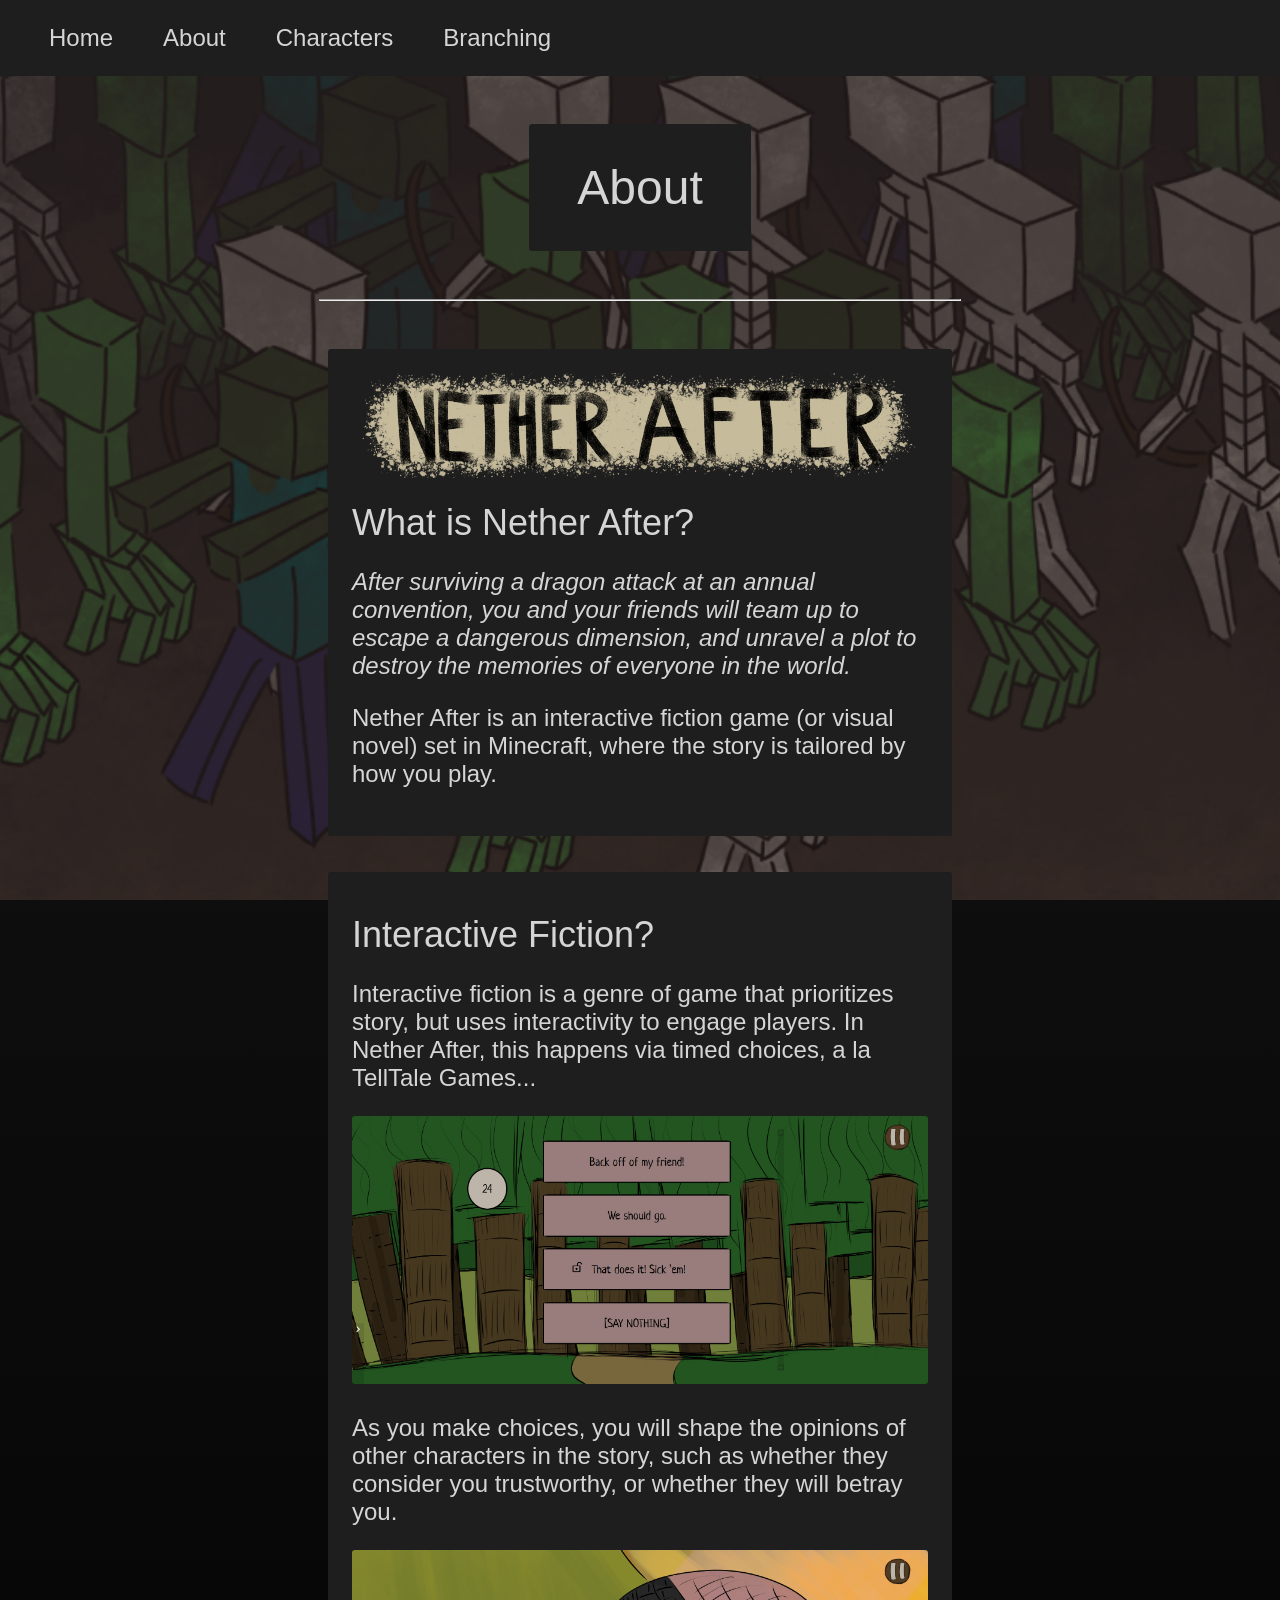
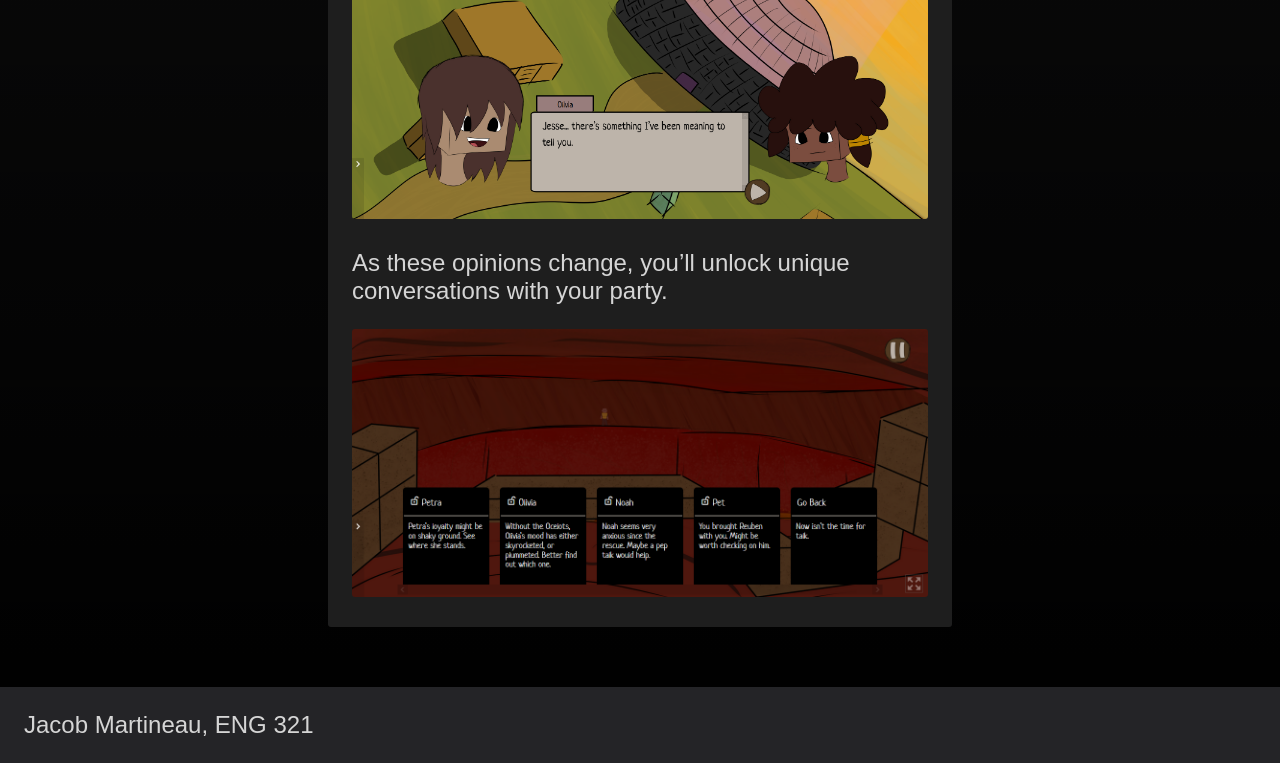
==== about.html @ a1355483 "initial commit" ====
<!DOCTYPE html>
<html lang="en">
<head>
    <meta charset="UTF-8">
    <meta name="viewport" content="width=device-width, initial-scale=1.0">
    <link rel="icon" type="image/x-icon" href="favicon.png">
    <link rel="stylesheet" href="styles.css">
    <title>About Nether After</title>
</head>
<body>
    <header>
        <nav>
            <ul>
                <li>
                    <a href="index.html">Home</a>
                </li>
                <li>
                    <a href="about.html">About</a>
                </li>
                <li>
                    <a href="characters.html">Characters</a>
                </li>
                <li>
                    <a href="branching.html">Branching</a>
                </li>
            </ul>
        </nav>
    </header>
    <span class="background-image">
        <img src="swarm-of-mobs.png" alt="background-image">
    </span>
    <main>
        <h1>
            About
        </h1>
        <hr>
        <article>
            <img src="title.png" alt="game title">
            <h2>
                What is Nether After?
            </h2>
            <p>
                <i>
                    After surviving a dragon attack at an annual convention, 
                    you and your friends will team up to escape a dangerous dimension, 
                    and unravel a plot to destroy the memories of everyone in the world.
                </i>
            </p>
            <p>
                Nether After is an interactive fiction game (or visual novel) set in Minecraft, 
                where the story is tailored by how you play.
            </p>
        </article>
        <article>
            <h2>
                Interactive Fiction?
            </h2>
            <p>
                Interactive fiction is a genre of game that prioritizes story, 
                but uses interactivity to engage players. In Nether After,
                this happens via timed choices, a la TellTale Games...
            </p>
            <img src="Snipaste_2023-12-31_17-43-54.png" alt="timed choices">
            <p>
                As you make choices, you will shape the opinions of other characters in the story,
                such as whether they consider you trustworthy, or whether they will betray you.
            </p>
            <img src="Snipaste_2023-12-31_17-47-51.png" alt="character opinions change">
            <p>
                As these opinions change, you’ll unlock unique conversations with your party.
            </p>
            <img src="Snipaste_2023-12-31_17-16-13.png" alt="unlocked character interactions">
        </article>
    </main>
    <footer>
        <p>
            Jacob Martineau, ENG 321
        </p>
    </footer>
</body>
</html>
---- styles.css ----
:root {
  --document-color: rgb(22, 22, 23);
  --background-color: rgb(30, 30, 30);
  --paragraph-color: rgb(213, 213, 213);
  --background-hover-color: rgb(36, 36, 39);
  --paragraph-hover-color: rgb(255, 255, 255);
}
html {
    background-color: var(--document-color);
    font-family: Arial, Helvetica, sans-serif;
    font-size: 24px;
    background-image: linear-gradient(to top, black, rgba(0,0,0,0));
    scroll-behavior: smooth;
}
body {
    overflow-y: scroll;
    margin: 0;
}
.background-image {
    position: fixed;
    left: 0; right: 0; top: 0; bottom: 0;
    z-index: -1;
}
.background-image img {
    height: 100%;
    object-fit: cover;
    filter: brightness(75%);
}
p {
    font-size: 1em;
}
img {
    max-width: 100%;
    object-fit: cover;
}
a img {
    transition-duration: 0.3s;
}
a img:hover {
    filter:brightness(125%);
}
nav img {
    max-height: 2em;
}
footer {
    max-width: 100%;
    display: block;
    color: var(--paragraph-color);
    overflow-x: hidden;
}
footer p {
    display: block;
    padding: 1em;
    background-color: var(--background-hover-color);
    margin: 0;
}
h1, nav a, article, article img {
    border-radius: 3px;
}
h1 {
    text-align: center;
    padding: 0.75em 1em 0.75em 1em;
    background-color: var(--background-color);
    color: var(--paragraph-color);
    font-weight: normal;
    margin: 0;
}
h2 {
    font-weight: normal;
    color: var(--paragraph-color);
    padding: 0;
    margin: 0.5em 0 0 0;
}
main hr {
    width: 50vw;
    margin: 2em;
}
header {
    display: flex;
    flex-direction: row;
    align-items: center;
    justify-content: center;
    background-color: var(--background-color);
    height: min-content;
    margin-bottom: 1em;
}
header img {
    height: 3em;
    margin-left: 1em;
}
nav li {
        list-style: none;
    }
nav ul {
    padding: 1em;
    height: max-content;
    background-color: var(--background-color);
    display: flex;
    flex-direction: column;
    align-items: center;
    margin: 0;
}
nav a {
    color: var(--paragraph-color);
    background-color: var(--background-color);
    text-decoration: none;
    padding: 0;
    border-style: solid;
    border-width: 1px;
    border-color: var(--background-color);
    transition: 0.3s;
}
nav a:hover {
    color: var(--paragraph-hover-color);
    background-color: var(--background-hover-color);
    border-color: var(--paragraph-hover-color);
}
main {
    display: flex;
    align-items: center;
    flex-direction: column;
    padding: 1em;
}
article {
    width: 100%;
    padding: 1em;
    margin-bottom: 1.5em;
    background-color: var(--background-color);
    color: var(--paragraph-color);
}
article hr {
    width: inherit;
    margin: inherit;
}
article a {
    color: var(--paragraph-color);
    transition-duration: 0.3s;
}
article a:hover {
    color: var(--paragraph-hover-color);
}

.game-link {
    display: flex;
    justify-content: center;
}

.top {
    float: right;
}

.character-frame {
    display: flex;
    flex-direction: row;
    align-items: center;
    align-content: center;
    justify-content: center;
    height: 450px;
}
.character-frame img, .outcomes-container img {
    filter:brightness(75%);
    transition-duration: 0.3s;
}
.character-frame img:hover, .outcomes-container img:hover {
    filter:brightness(100%);
}
.character-main img {
    height: 450px;
    object-fit: contain;
}
.character-iterations {
    display: flex;
    flex-direction: column;
}
.character-iterations img {
    height: 200px;
    object-fit: contain;
    transform: scaleX(-1);
}
.character-list-separator {
    margin-bottom: 0;
}

.outcomes-container {
    display: grid;
    grid-template-columns: auto auto;
    grid-template-rows: auto auto;
    justify-content: center;
}
@media screen and (min-width: 960px) {
    header {
        justify-content: flex-start;
    }
    nav ul {
        flex-direction: row;
        align-items: baseline;
    }
    nav a {
        padding: 1em;
    }
    article {
        width: 45vw;
    }
    .background-image img {
        width: 100%;
    }
}
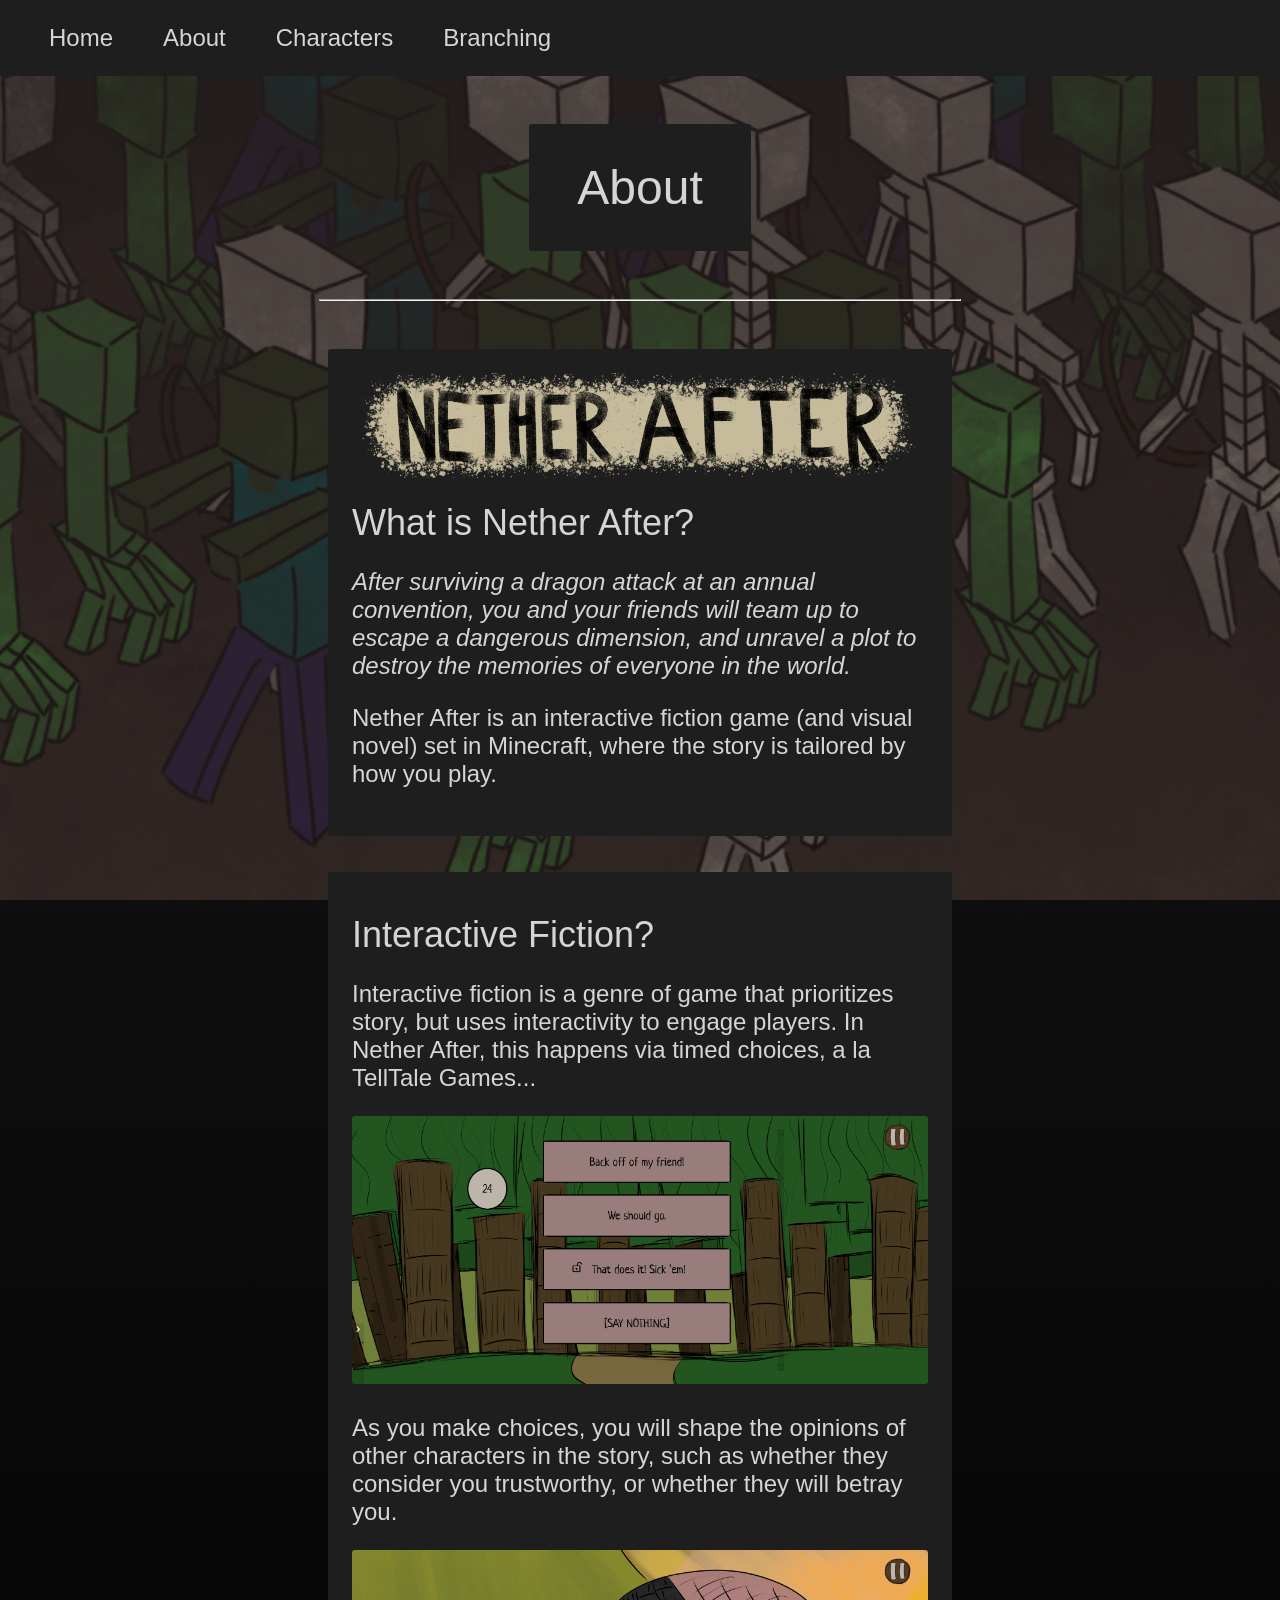
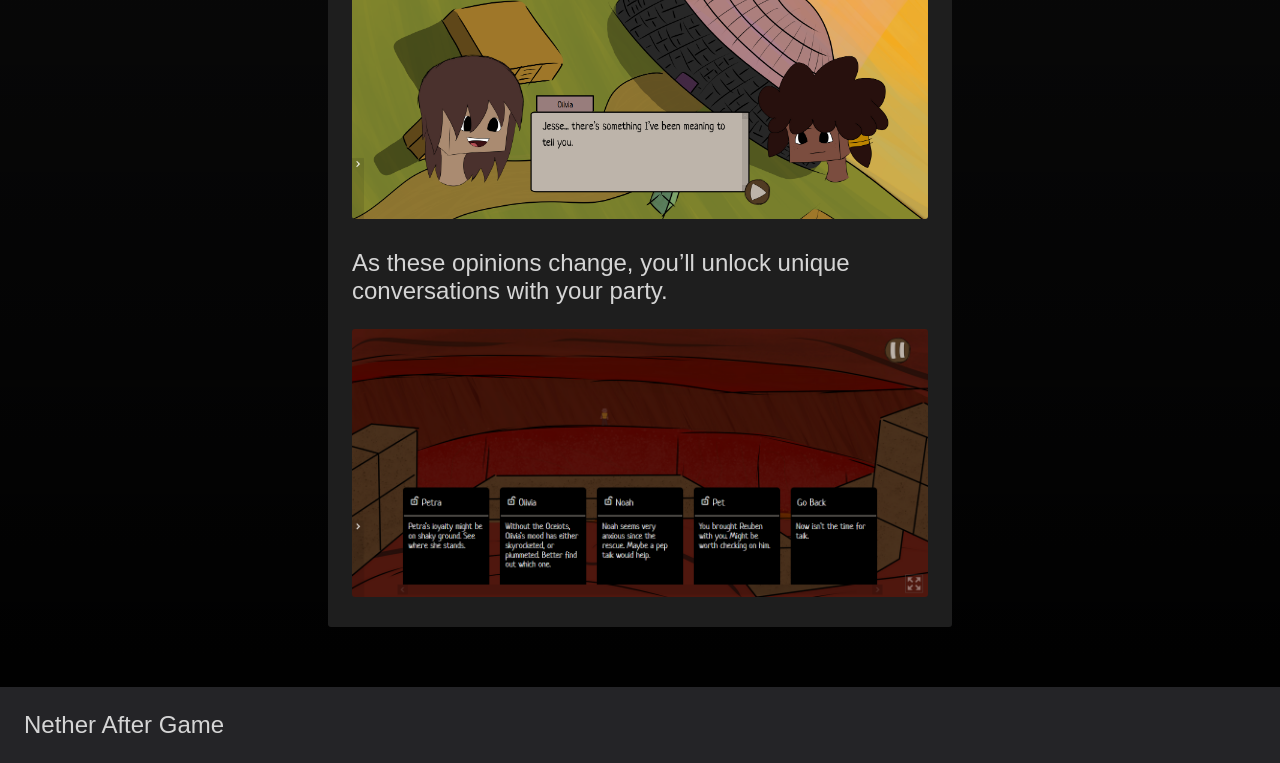
==== commit 8377200f: "updated footers and character page content" ====
--- a/about.html
+++ b/about.html
@@ -47,7 +47,7 @@
                 </i>
             </p>
             <p>
-                Nether After is an interactive fiction game (or visual novel) set in Minecraft, 
+                Nether After is an interactive fiction game (and visual novel) set in Minecraft, 
                 where the story is tailored by how you play.
             </p>
         </article>
@@ -74,7 +74,7 @@
     </main>
     <footer>
         <p>
-            Jacob Martineau, ENG 321
+            Nether After Game
         </p>
     </footer>
 </body>
--- a/styles.css
+++ b/styles.css
@@ -1,207 +1,207 @@
-:root {
-  --document-color: rgb(22, 22, 23);
-  --background-color: rgb(30, 30, 30);
-  --paragraph-color: rgb(213, 213, 213);
-  --background-hover-color: rgb(36, 36, 39);
-  --paragraph-hover-color: rgb(255, 255, 255);
-}
-html {
-    background-color: var(--document-color);
-    font-family: Arial, Helvetica, sans-serif;
-    font-size: 24px;
-    background-image: linear-gradient(to top, black, rgba(0,0,0,0));
-    scroll-behavior: smooth;
-}
-body {
-    overflow-y: scroll;
-    margin: 0;
-}
-.background-image {
-    position: fixed;
-    left: 0; right: 0; top: 0; bottom: 0;
-    z-index: -1;
-}
-.background-image img {
-    height: 100%;
-    object-fit: cover;
-    filter: brightness(75%);
-}
-p {
-    font-size: 1em;
-}
-img {
-    max-width: 100%;
-    object-fit: cover;
-}
-a img {
-    transition-duration: 0.3s;
-}
-a img:hover {
-    filter:brightness(125%);
-}
-nav img {
-    max-height: 2em;
-}
-footer {
-    max-width: 100%;
-    display: block;
-    color: var(--paragraph-color);
-    overflow-x: hidden;
-}
-footer p {
-    display: block;
-    padding: 1em;
-    background-color: var(--background-hover-color);
-    margin: 0;
-}
-h1, nav a, article, article img {
-    border-radius: 3px;
-}
-h1 {
-    text-align: center;
-    padding: 0.75em 1em 0.75em 1em;
-    background-color: var(--background-color);
-    color: var(--paragraph-color);
-    font-weight: normal;
-    margin: 0;
-}
-h2 {
-    font-weight: normal;
-    color: var(--paragraph-color);
-    padding: 0;
-    margin: 0.5em 0 0 0;
-}
-main hr {
-    width: 50vw;
-    margin: 2em;
-}
-header {
-    display: flex;
-    flex-direction: row;
-    align-items: center;
-    justify-content: center;
-    background-color: var(--background-color);
-    height: min-content;
-    margin-bottom: 1em;
-}
-header img {
-    height: 3em;
-    margin-left: 1em;
-}
-nav li {
-        list-style: none;
-    }
-nav ul {
-    padding: 1em;
-    height: max-content;
-    background-color: var(--background-color);
-    display: flex;
-    flex-direction: column;
-    align-items: center;
-    margin: 0;
-}
-nav a {
-    color: var(--paragraph-color);
-    background-color: var(--background-color);
-    text-decoration: none;
-    padding: 0;
-    border-style: solid;
-    border-width: 1px;
-    border-color: var(--background-color);
-    transition: 0.3s;
-}
-nav a:hover {
-    color: var(--paragraph-hover-color);
-    background-color: var(--background-hover-color);
-    border-color: var(--paragraph-hover-color);
-}
-main {
-    display: flex;
-    align-items: center;
-    flex-direction: column;
-    padding: 1em;
-}
-article {
-    width: 100%;
-    padding: 1em;
-    margin-bottom: 1.5em;
-    background-color: var(--background-color);
-    color: var(--paragraph-color);
-}
-article hr {
-    width: inherit;
-    margin: inherit;
-}
-article a {
-    color: var(--paragraph-color);
-    transition-duration: 0.3s;
-}
-article a:hover {
-    color: var(--paragraph-hover-color);
-}
-
-.game-link {
-    display: flex;
-    justify-content: center;
-}
-
-.top {
-    float: right;
-}
-
-.character-frame {
-    display: flex;
-    flex-direction: row;
-    align-items: center;
-    align-content: center;
-    justify-content: center;
-    height: 450px;
-}
-.character-frame img, .outcomes-container img {
-    filter:brightness(75%);
-    transition-duration: 0.3s;
-}
-.character-frame img:hover, .outcomes-container img:hover {
-    filter:brightness(100%);
-}
-.character-main img {
-    height: 450px;
-    object-fit: contain;
-}
-.character-iterations {
-    display: flex;
-    flex-direction: column;
-}
-.character-iterations img {
-    height: 200px;
-    object-fit: contain;
-    transform: scaleX(-1);
-}
-.character-list-separator {
-    margin-bottom: 0;
-}
-
-.outcomes-container {
-    display: grid;
-    grid-template-columns: auto auto;
-    grid-template-rows: auto auto;
-    justify-content: center;
-}
-@media screen and (min-width: 960px) {
-    header {
-        justify-content: flex-start;
-    }
-    nav ul {
-        flex-direction: row;
-        align-items: baseline;
-    }
-    nav a {
-        padding: 1em;
-    }
-    article {
-        width: 45vw;
-    }
-    .background-image img {
-        width: 100%;
-    }
+:root {
+  --document-color: rgb(22, 22, 23);
+  --background-color: rgb(30, 30, 30);
+  --paragraph-color: rgb(213, 213, 213);
+  --background-hover-color: rgb(36, 36, 39);
+  --paragraph-hover-color: rgb(255, 255, 255);
+}
+html {
+    background-color: var(--document-color);
+    font-family: Arial, Helvetica, sans-serif;
+    font-size: 24px;
+    background-image: linear-gradient(to top, black, rgba(0,0,0,0));
+    scroll-behavior: smooth;
+}
+body {
+    overflow-y: scroll;
+    margin: 0;
+}
+.background-image {
+    position: fixed;
+    left: 0; right: 0; top: 0; bottom: 0;
+    z-index: -1;
+}
+.background-image img {
+    height: 100%;
+    object-fit: cover;
+    filter: brightness(75%);
+}
+p {
+    font-size: 1em;
+}
+img {
+    max-width: 100%;
+    object-fit: cover;
+}
+a img {
+    transition-duration: 0.3s;
+}
+a img:hover {
+    filter:brightness(125%);
+}
+nav img {
+    max-height: 2em;
+}
+footer {
+    max-width: 100%;
+    display: block;
+    color: var(--paragraph-color);
+    overflow-x: hidden;
+}
+footer p {
+    display: block;
+    padding: 1em;
+    background-color: var(--background-hover-color);
+    margin: 0;
+}
+h1, nav a, article, article img {
+    border-radius: 3px;
+}
+h1 {
+    text-align: center;
+    padding: 0.75em 1em 0.75em 1em;
+    background-color: var(--background-color);
+    color: var(--paragraph-color);
+    font-weight: normal;
+    margin: 0;
+}
+h2 {
+    font-weight: normal;
+    color: var(--paragraph-color);
+    padding: 0;
+    margin: 0.5em 0 0 0;
+}
+main hr {
+    width: 50vw;
+    margin: 2em;
+}
+header {
+    display: flex;
+    flex-direction: row;
+    align-items: center;
+    justify-content: center;
+    background-color: var(--background-color);
+    height: min-content;
+    margin-bottom: 1em;
+}
+header img {
+    height: 3em;
+    margin-left: 1em;
+}
+nav li {
+        list-style: none;
+    }
+nav ul {
+    padding: 1em;
+    height: max-content;
+    background-color: var(--background-color);
+    display: flex;
+    flex-direction: column;
+    align-items: center;
+    margin: 0;
+}
+nav a {
+    color: var(--paragraph-color);
+    background-color: var(--background-color);
+    text-decoration: none;
+    padding: 0;
+    border-style: solid;
+    border-width: 1px;
+    border-color: var(--background-color);
+    transition: 0.3s;
+}
+nav a:hover {
+    color: var(--paragraph-hover-color);
+    background-color: var(--background-hover-color);
+    border-color: var(--paragraph-hover-color);
+}
+main {
+    display: flex;
+    align-items: center;
+    flex-direction: column;
+    padding: 1em;
+}
+article {
+    width: 100%;
+    padding: 1em;
+    margin-bottom: 1.5em;
+    background-color: var(--background-color);
+    color: var(--paragraph-color);
+}
+article hr {
+    width: inherit;
+    margin: inherit;
+}
+article a {
+    color: var(--paragraph-color);
+    transition-duration: 0.3s;
+}
+article a:hover {
+    color: var(--paragraph-hover-color);
+}
+
+.game-link {
+    display: flex;
+    justify-content: center;
+}
+
+.top {
+    float: right;
+}
+
+.character-frame {
+    display: flex;
+    flex-direction: row;
+    align-items: center;
+    align-content: center;
+    justify-content: center;
+}
+.character-frame img, .outcomes-container img {
+    filter:brightness(75%);
+    transition-duration: 0.3s;
+}
+.character-frame img:hover, .outcomes-container img:hover {
+    filter:brightness(100%);
+}
+.character-main img {
+    max-height: 75vh;
+    object-fit: contain;
+}
+.character-iterations {
+    display: flex;
+    flex-direction: column;
+    justify-content: flex-start;
+}
+.character-iterations img {
+    max-height: 30vh;
+    object-fit: contain;
+    transform: scaleX(-1);
+}
+.character-list-separator {
+    margin-bottom: 0;
+}
+
+.outcomes-container {
+    display: grid;
+    grid-template-columns: auto auto;
+    grid-template-rows: auto auto;
+    justify-content: center;
+}
+@media screen and (min-width: 960px) {
+    header {
+        justify-content: flex-start;
+    }
+    nav ul {
+        flex-direction: row;
+        align-items: baseline;
+    }
+    nav a {
+        padding: 1em;
+    }
+    article {
+        width: 45vw;
+    }
+    .background-image img {
+        width: 100%;
+    }
 }
